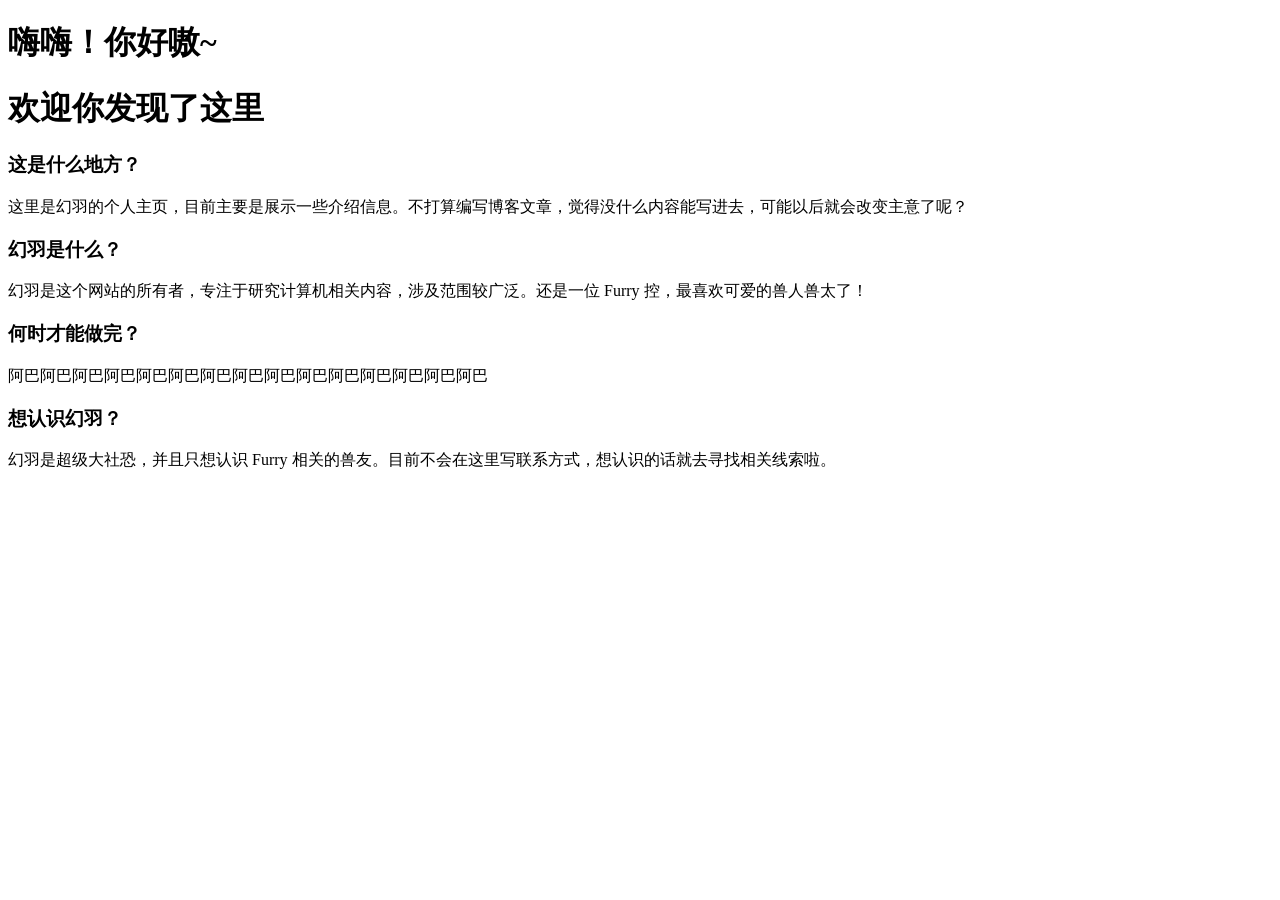
==== self_web.html @ 1574414a "Add files via upload" ====
<!DOCTYPE html>
<!-- saved from url=(0021) $$$$$$ -->
<html lang="zh-CN"><head><meta http-equiv="Content-Type" content="text/html; charset=UTF-8">
    
    <meta name="viewport" content="width=device-width, initial-scale=1.0">
    <meta name="author" content="沫烬染">
    <meta name="description" content="小窝里存放了关于幻羽的东西">
    <meta name="keywords" content="羽翼一幻 幻羽, HuanYu, FurFHT, furry">
    <meta http-equiv="Cache-Control" content="no-cache, no-store, must-revalidate">
    <meta http-equiv="Pragma" content="no-cache">
    <meta http-equiv="Expires" content="0">
    <title>幻羽的小窝</title>
    <link rel="icon" href="https://p.ananas.chaoxing.com/star3/80_80c/19bc19459ef310b8aa5c699d738d7b23.png
">
    <link rel="stylesheet" href="./沫烬染的小窝_files/style.css">
</head>

<body>
    <header class="wrapper">
        <h1 class="title">嗨嗨！你好嗷~</h1>
        <h1 class="title">欢迎你发现了这里</h1>
    </header>
    <main class="wrapper">
        <section class="item">
            <h3 class="title">这是什么地方？</h3>
            <div class="description">这里是幻羽的个人主页，目前主要是展示一些介绍信息。不打算编写博客文章，觉得没什么内容能写进去，可能以后就会改变主意了呢？</div>
        </section>
        <section class="item">
            <h3 class="title">幻羽是什么？</h3>
            <div class="description">幻羽是这个网站的所有者，专注于研究计算机相关内容，涉及范围较广泛。还是一位 Furry 控，最喜欢可爱的兽人兽太了！</div>
        </section>
        <section class="item">
            <h3 class="title">何时才能做完？</h3>
            <div class="description">阿巴阿巴阿巴阿巴阿巴阿巴阿巴阿巴阿巴阿巴阿巴阿巴阿巴阿巴阿巴</div>
        </section>
        <section class="item">
            <h3 class="title">想认识幻羽？</h3>
            <div class="description">幻羽是超级大社恐，并且只想认识 Furry 相关的兽友。目前不会在这里写联系方式，想认识的话就去寻找相关线索啦。</div>
        </section>
    </main>


</body></html>
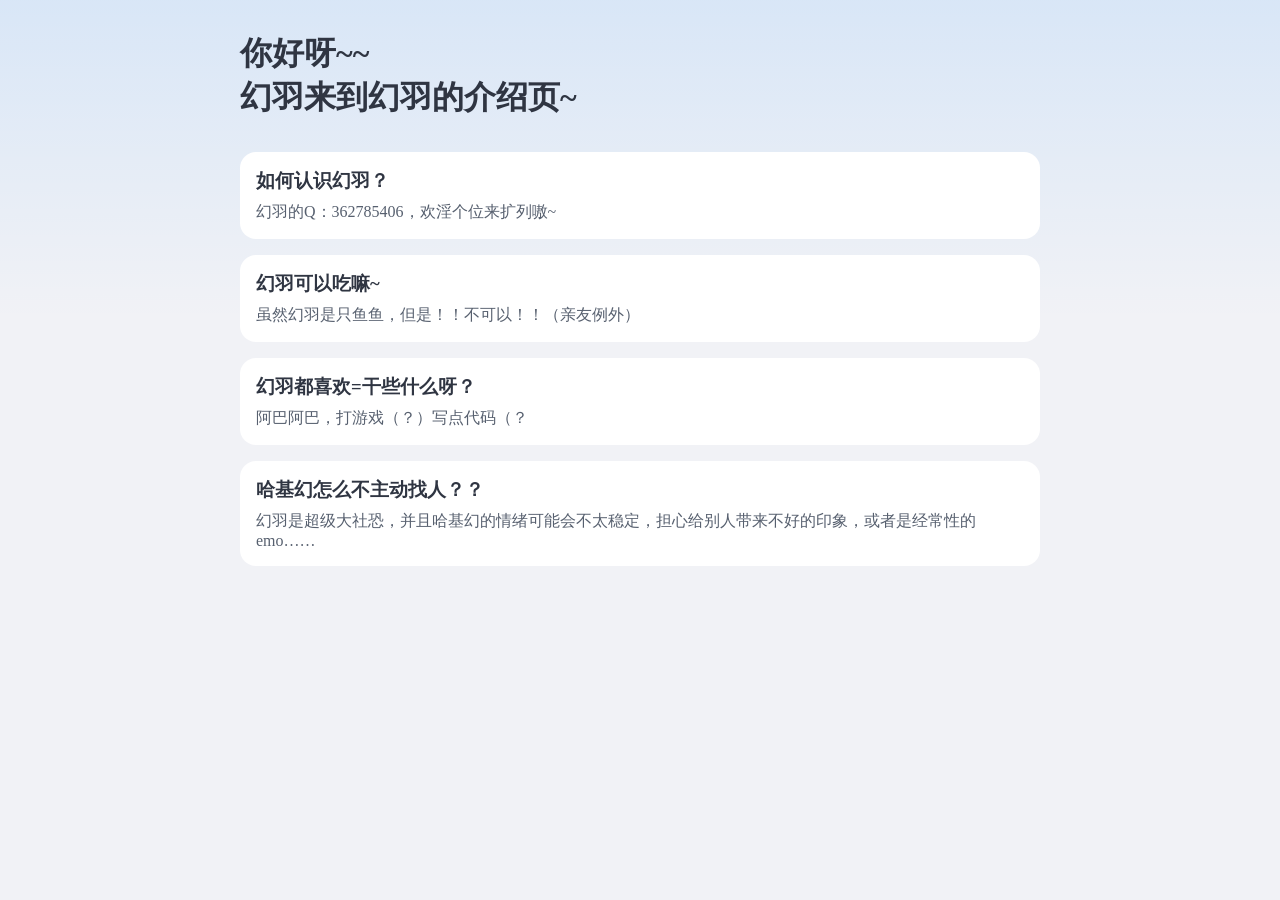
==== commit 929b1aba: "Update self_web.html" ====
--- a/self_web.html
+++ b/self_web.html
@@ -1,43 +1,96 @@
 <!DOCTYPE html>
 <!-- saved from url=(0021) $$$$$$ -->
-<html lang="zh-CN"><head><meta http-equiv="Content-Type" content="text/html; charset=UTF-8">
-    
+<html lang="zh-CN">
+
+<head>
+    <meta http-equiv="Content-Type" content="text/html; charset=UTF-8">
+
     <meta name="viewport" content="width=device-width, initial-scale=1.0">
-    <meta name="author" content="沫烬染">
+    <meta name="author" content="幻羽">
     <meta name="description" content="小窝里存放了关于幻羽的东西">
     <meta name="keywords" content="羽翼一幻 幻羽, HuanYu, FurFHT, furry">
     <meta http-equiv="Cache-Control" content="no-cache, no-store, must-revalidate">
     <meta http-equiv="Pragma" content="no-cache">
     <meta http-equiv="Expires" content="0">
     <title>幻羽的小窝</title>
-    <link rel="icon" href="https://p.ananas.chaoxing.com/star3/80_80c/19bc19459ef310b8aa5c699d738d7b23.png
-">
-    <link rel="stylesheet" href="./沫烬染的小窝_files/style.css">
+    <link rel="icon" href="https://p.ananas.chaoxing.com/star3/80_80c/19bc19459ef310b8aa5c699d738d7b23.png">
+
+    <style>
+        :root {
+            --font-color-primary: #2f3542;
+            --font-color-secondary: #57606f;
+            --background-color-primary: #ffffff;
+            --background-color-secondary: #f1f2f6;
+            --background-top-color: rgba(0, 127, 255, 0.1);
+            --background-top-height: 20rem;
+        }
+
+        body {
+            margin: 0;
+            user-select: none;
+            background-color: var(--background-color-secondary);
+        }
+
+        body::before {
+            content: "";
+            width: 100%;
+            height: var(--background-top-height);
+            position: absolute;
+            top: 0;
+            z-index: -1;
+            background: linear-gradient(180deg, var(--background-top-color) 0, transparent var(--background-top-height));
+        }
+
+        .wrapper {
+            max-width: 800px;
+            margin: 2rem auto;
+            padding: 0 2rem;
+        }
+
+        .item {
+            margin-top: 1rem;
+            padding: 1rem;
+            border-radius: 1rem;
+            background-color: var(--background-color-primary);
+        }
+
+        .title {
+            color: var(--font-color-primary);
+            margin: 0;
+        }
+
+        .description {
+            color: var(--font-color-secondary);
+            margin-top: 0.5rem;
+        }
+    </style>
 </head>
 
 <body>
     <header class="wrapper">
-        <h1 class="title">嗨嗨！你好嗷~</h1>
-        <h1 class="title">欢迎你发现了这里</h1>
+        <h1 class="title">你好呀~~</h1>
+        <h1 class="title">幻羽来到幻羽的介绍页~</h1>
     </header>
     <main class="wrapper">
         <section class="item">
-            <h3 class="title">这是什么地方？</h3>
-            <div class="description">这里是幻羽的个人主页，目前主要是展示一些介绍信息。不打算编写博客文章，觉得没什么内容能写进去，可能以后就会改变主意了呢？</div>
+            <h3 class="title">如何认识幻羽？</h3>
+            <div class="description">幻羽的Q：362785406，欢淫个位来扩列嗷~</div>
         </section>
         <section class="item">
-            <h3 class="title">幻羽是什么？</h3>
-            <div class="description">幻羽是这个网站的所有者，专注于研究计算机相关内容，涉及范围较广泛。还是一位 Furry 控，最喜欢可爱的兽人兽太了！</div>
+            <h3 class="title">幻羽可以吃嘛~</h3>
+            <div class="description">虽然幻羽是只鱼鱼，但是！！不可以！！（亲友例外）</div>
         </section>
         <section class="item">
-            <h3 class="title">何时才能做完？</h3>
-            <div class="description">阿巴阿巴阿巴阿巴阿巴阿巴阿巴阿巴阿巴阿巴阿巴阿巴阿巴阿巴阿巴</div>
+            <h3 class="title">幻羽都喜欢=干些什么呀？</h3>
+            <div class="description">阿巴阿巴，打游戏（？）写点代码（？</div>
         </section>
         <section class="item">
-            <h3 class="title">想认识幻羽？</h3>
-            <div class="description">幻羽是超级大社恐，并且只想认识 Furry 相关的兽友。目前不会在这里写联系方式，想认识的话就去寻找相关线索啦。</div>
+            <h3 class="title">哈基幻怎么不主动找人？？</h3>
+            <div class="description">幻羽是超级大社恐，并且哈基幻的情绪可能会不太稳定，担心给别人带来不好的印象，或者是经常性的emo……<div>
         </section>
     </main>
 
 
-</body></html>+</body>
+
+</html>
